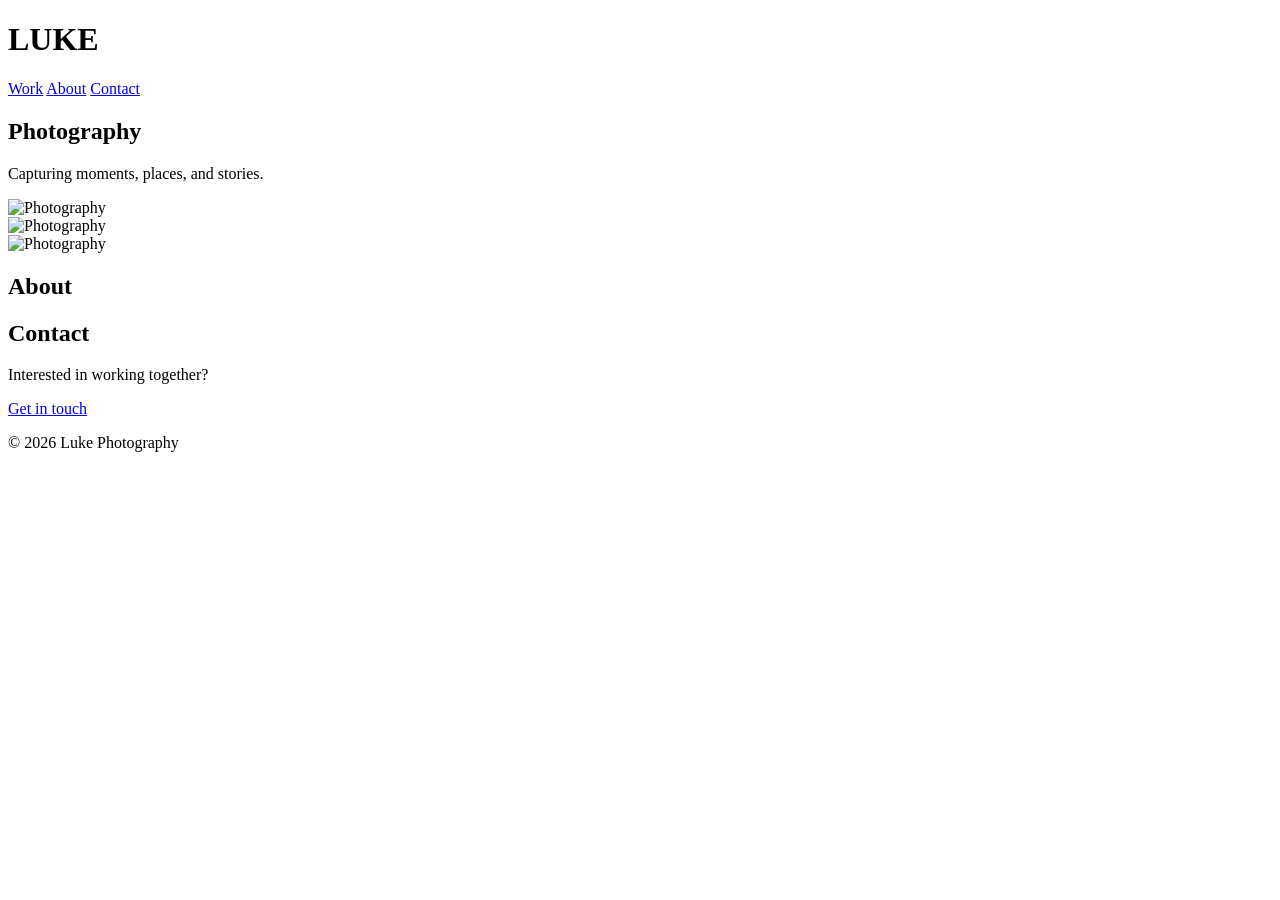
==== index.html @ 02cc5ba1 "Create index.html" ====
<!DOCTYPE html>
<html lang="en">
<head>
    <meta charset="UTF-8">
    <meta name="viewport" content="width=device-width, initial-scale=1.0">

    <title>Luke | Photography</title>

    <link rel="stylesheet" href="style.css">
</head>

<body>

    <header>
        <h1>LUKE</h1>

        <nav>
            <a href="#work">Work</a>
            <a href="#about">About</a>
            <a href="#contact">Contact</a>
        </nav>
    </header>


    <main>

        <section class="hero">
            <h2>Photography</h2>
            <p>Capturing moments, places, and stories.</p>
        </section>


        <section id="work" class="gallery">

            <div class="photo">
                <img src="images/photo1.jpg" alt="Photography">
            </div>

            <div class="photo">
                <img src="images/photo2.jpg" alt="Photography">
            </div>

            <div class="photo">
                <img src="images/photo3.jpg" alt="Photography">
            </div>

        </section>


        <section id="about" class="about">
            <h2>About</h2>

        </section>


        <section id="contact" class="contact">
            <h2>Contact</h2>

            <p>
                Interested in working together?
            </p>

            <a href="mailto:lukeczhoward@gmail.com">
                Get in touch
            </a>
        </section>

    </main>


    <footer>
        <p>© 2026 Luke Photography</p>
    </footer>

</body>
</html>
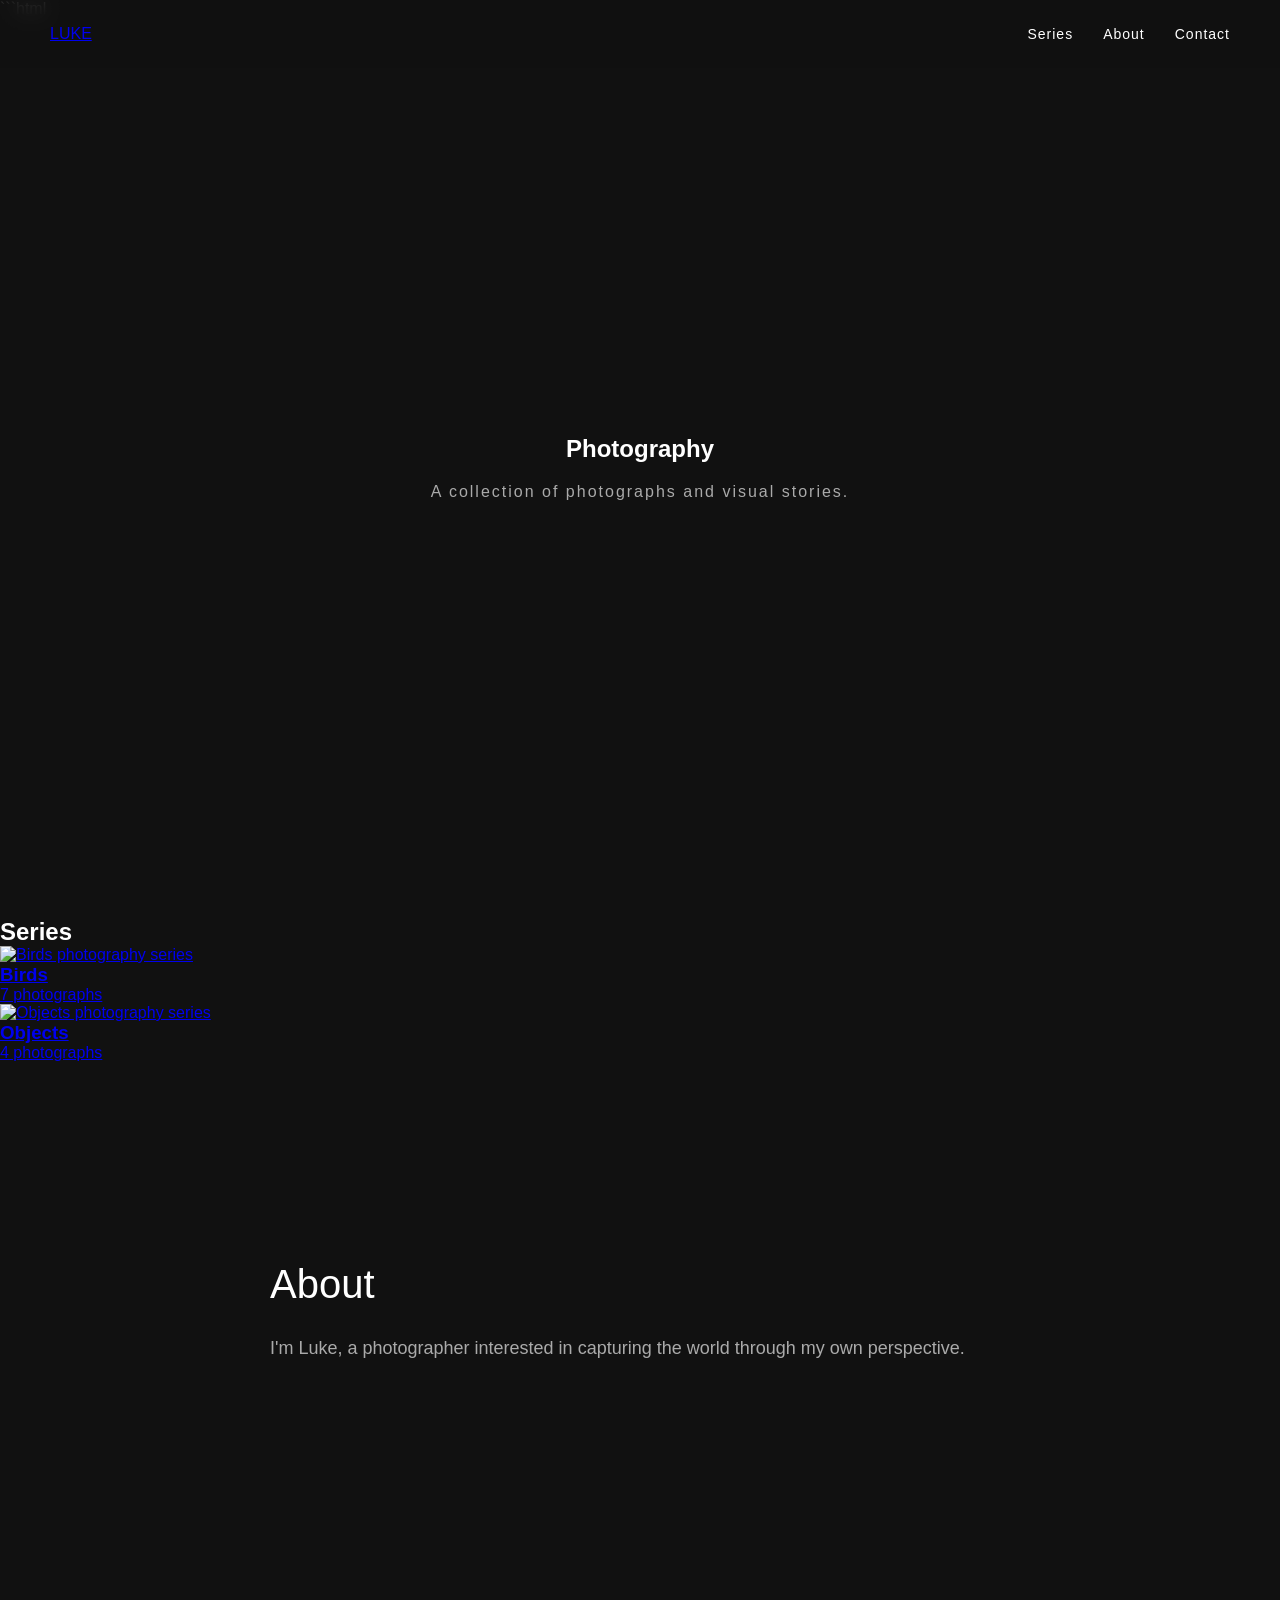
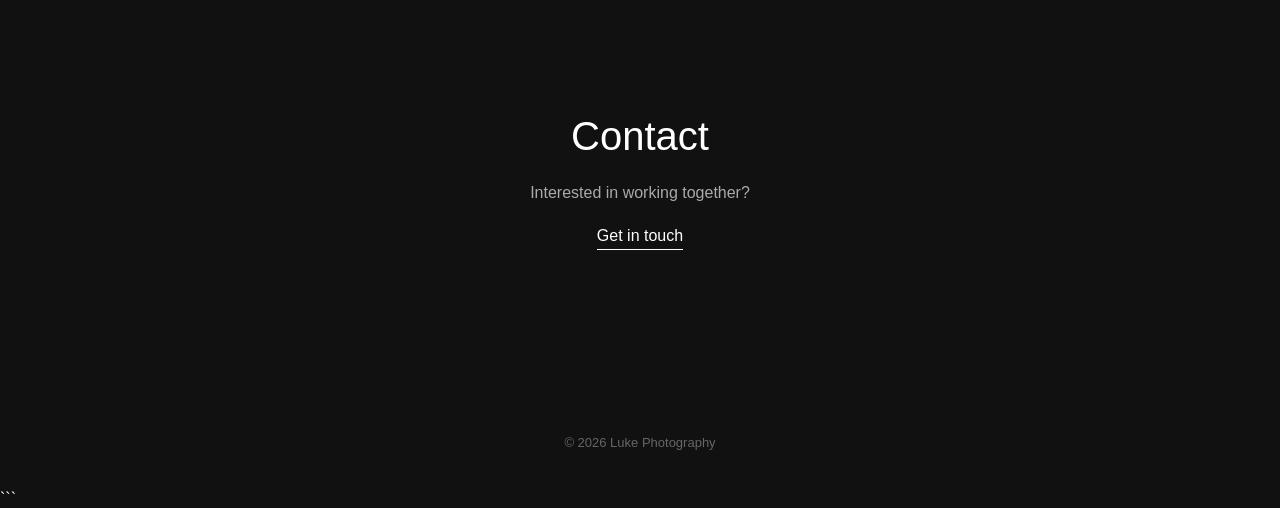
==== commit 2f0392a2: "Update index.html" ====
--- a/index.html
+++ b/index.html
@@ -1,3 +1,4 @@
+```html
 <!DOCTYPE html>
 <html lang="en">
 <head>
@@ -12,10 +13,10 @@
 <body>
 
     <header>
-        <h1>LUKE</h1>
+        <a href="index.html" class="logo">LUKE</a>
 
         <nav>
-            <a href="#work">Work</a>
+            <a href="#series">Series</a>
             <a href="#about">About</a>
             <a href="#contact">Contact</a>
         </nav>
@@ -25,44 +26,61 @@
     <main>
 
         <section class="hero">
-            <h2>Photography</h2>
-            <p>Capturing moments, places, and stories.</p>
+            <h1>Photography</h1>
+            <p>A collection of photographs and visual stories.</p>
         </section>
 
 
-        <section id="work" class="gallery">
+        <section id="series" class="series-section">
 
-            <div class="photo">
-                <img src="images/photo1.jpg" alt="Photography">
-            </div>
+            <h2>Series</h2>
 
-            <div class="photo">
-                <img src="images/photo2.jpg" alt="Photography">
-            </div>
+            <div class="series-grid">
 
-            <div class="photo">
-                <img src="images/photo3.jpg" alt="Photography">
+                <a href="birds.html" class="series-card">
+                    <img src="images/birds/bird1.jpg" alt="Birds photography series">
+                    <div class="series-title">
+                        <h3>Birds</h3>
+                        <p>7 photographs</p>
+                    </div>
+                </a>
+
+
+                <a href="objects.html" class="series-card">
+                    <img src="images/objects/object1.jpg" alt="Objects photography series">
+                    <div class="series-title">
+                        <h3>Objects</h3>
+                        <p>4 photographs</p>
+                    </div>
+                </a>
+
             </div>
 
         </section>
 
 
         <section id="about" class="about">
+
             <h2>About</h2>
+
+            <p>
+                I'm Luke, a photographer interested in capturing
+                the world through my own perspective.
+            </p>
 
         </section>
 
 
         <section id="contact" class="contact">
+
             <h2>Contact</h2>
 
-            <p>
-                Interested in working together?
-            </p>
+            <p>Interested in working together?</p>
 
-            <a href="mailto:lukeczhoward@gmail.com">
+            <a href="mailto:youremail@example.com">
                 Get in touch
             </a>
+
         </section>
 
     </main>
@@ -74,3 +92,4 @@
 
 </body>
 </html>
+```
--- a/style.css
+++ b/style.css
@@ -0,0 +1,219 @@
+/* ---------- GENERAL ---------- */
+
+* {
+    margin: 0;
+    padding: 0;
+    box-sizing: border-box;
+}
+
+html {
+    scroll-behavior: smooth;
+}
+
+body {
+    font-family: Arial, Helvetica, sans-serif;
+    background: #111;
+    color: #fff;
+}
+
+
+/* ---------- HEADER ---------- */
+
+header {
+    position: fixed;
+    top: 0;
+    left: 0;
+
+    width: 100%;
+
+    display: flex;
+    justify-content: space-between;
+    align-items: center;
+
+    padding: 25px 50px;
+
+    background: rgba(17, 17, 17, 0.85);
+    backdrop-filter: blur(10px);
+
+    z-index: 100;
+}
+
+header h1 {
+    font-size: 22px;
+    letter-spacing: 5px;
+}
+
+nav {
+    display: flex;
+    gap: 30px;
+}
+
+nav a {
+    color: white;
+    text-decoration: none;
+    font-size: 14px;
+    letter-spacing: 1px;
+
+    transition: opacity 0.3s;
+}
+
+nav a:hover {
+    opacity: 0.5;
+}
+
+
+/* ---------- HERO ---------- */
+
+.hero {
+    height: 100vh;
+
+    display: flex;
+    flex-direction: column;
+
+    justify-content: center;
+    align-items: center;
+
+    text-align: center;
+
+    padding: 20px;
+}
+
+.hero h2 {
+    font-size: clamp(50px, 10vw, 120px);
+    font-weight: 400;
+    letter-spacing: 8px;
+    text-transform: uppercase;
+}
+
+.hero p {
+    margin-top: 20px;
+
+    color: #aaa;
+
+    font-size: 16px;
+    letter-spacing: 2px;
+}
+
+
+/* ---------- GALLERY ---------- */
+
+.gallery {
+    width: 90%;
+    max-width: 1400px;
+
+    margin: 0 auto;
+
+    display: grid;
+
+    grid-template-columns: repeat(2, 1fr);
+
+    gap: 20px;
+}
+
+.photo {
+    overflow: hidden;
+}
+
+.photo img {
+    width: 100%;
+    height: auto;
+
+    display: block;
+
+    transition: transform 0.5s;
+}
+
+.photo:hover img {
+    transform: scale(1.03);
+}
+
+
+/* ---------- ABOUT ---------- */
+
+.about {
+    max-width: 800px;
+
+    margin: 200px auto;
+
+    padding: 0 30px;
+}
+
+.about h2,
+.contact h2 {
+    font-size: 40px;
+    font-weight: 400;
+
+    margin-bottom: 25px;
+}
+
+.about p {
+    color: #aaa;
+
+    font-size: 18px;
+    line-height: 1.8;
+}
+
+
+/* ---------- CONTACT ---------- */
+
+.contact {
+    text-align: center;
+
+    padding: 150px 30px;
+}
+
+.contact p {
+    color: #aaa;
+
+    margin-bottom: 25px;
+}
+
+.contact a {
+    color: white;
+
+    text-decoration: none;
+
+    border-bottom: 1px solid white;
+
+    padding-bottom: 5px;
+}
+
+
+/* ---------- FOOTER ---------- */
+
+footer {
+    text-align: center;
+
+    padding: 40px;
+
+    color: #666;
+
+    font-size: 13px;
+}
+
+
+/* ---------- MOBILE ---------- */
+
+@media (max-width: 700px) {
+
+    header {
+        padding: 20px;
+    }
+
+    nav {
+        gap: 15px;
+    }
+
+    nav a {
+        font-size: 12px;
+    }
+
+    .gallery {
+        grid-template-columns: 1fr;
+    }
+
+    .hero h2 {
+        letter-spacing: 4px;
+    }
+
+}
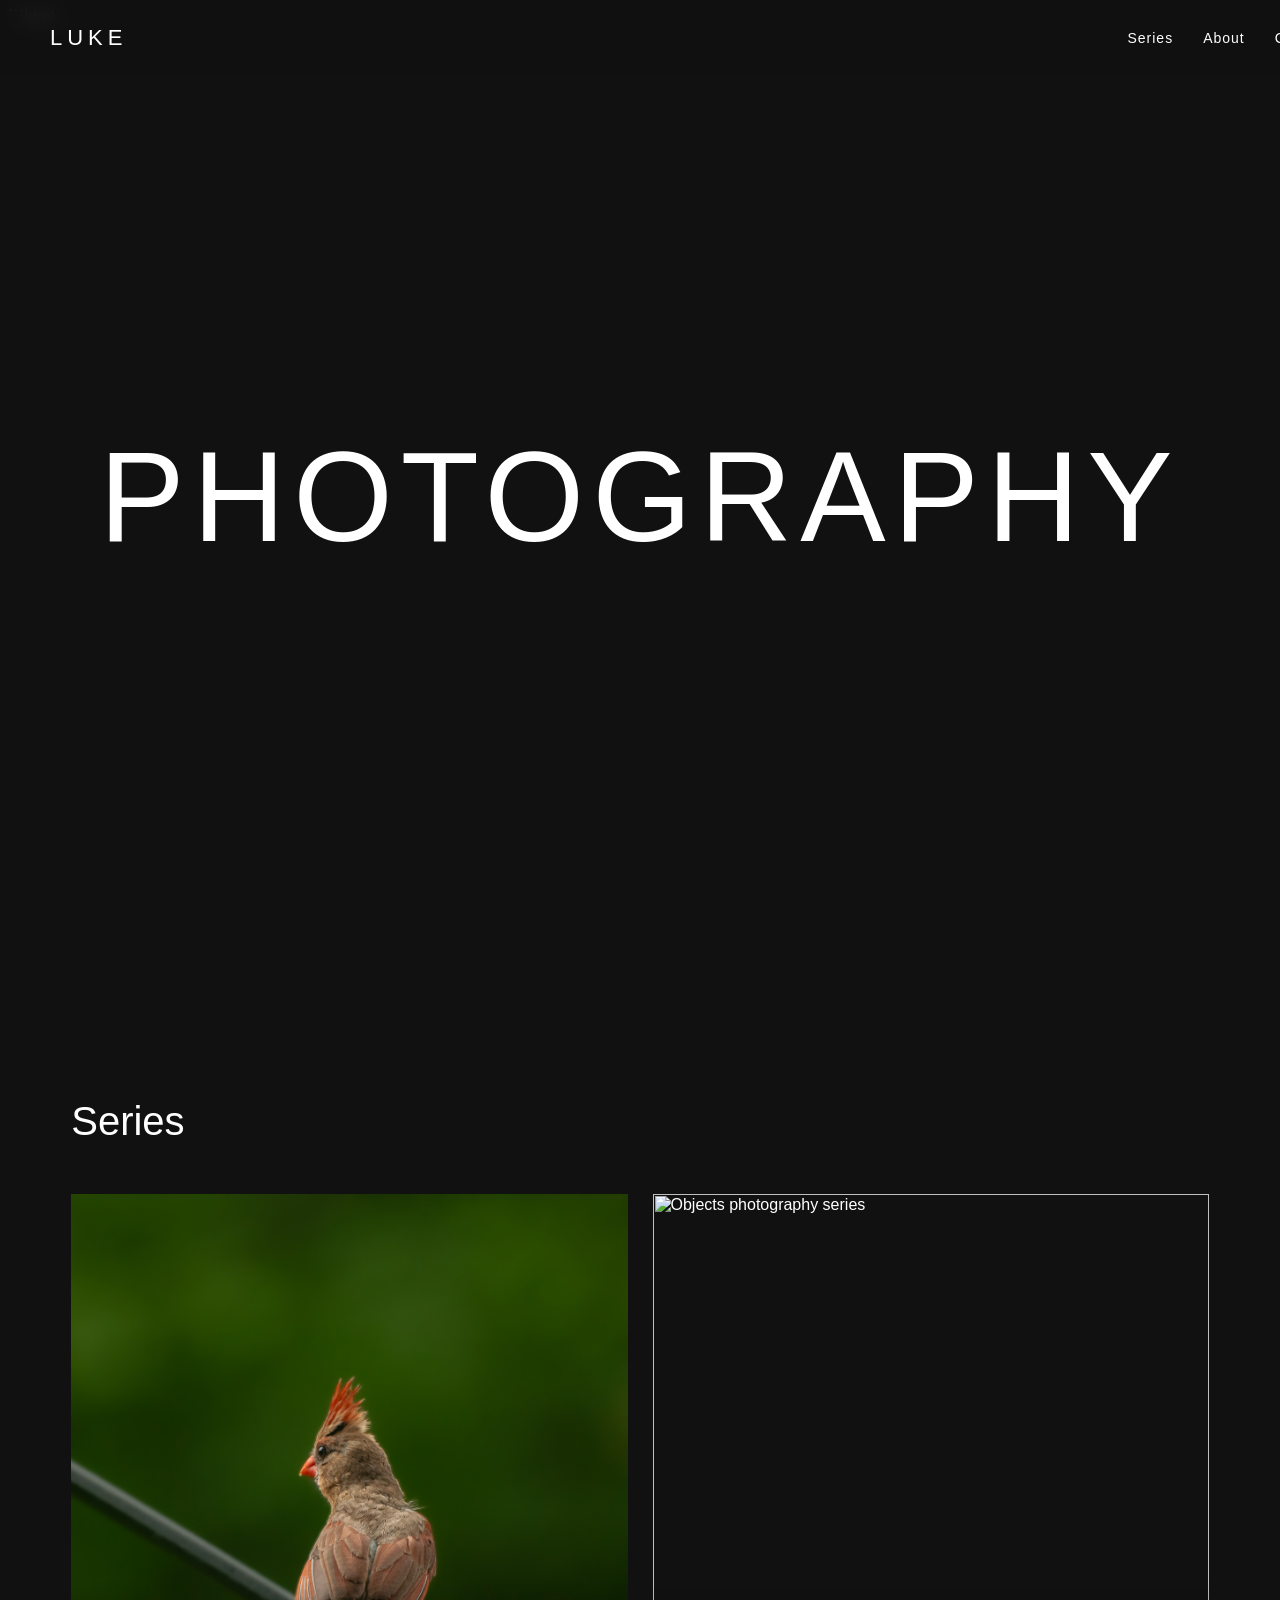
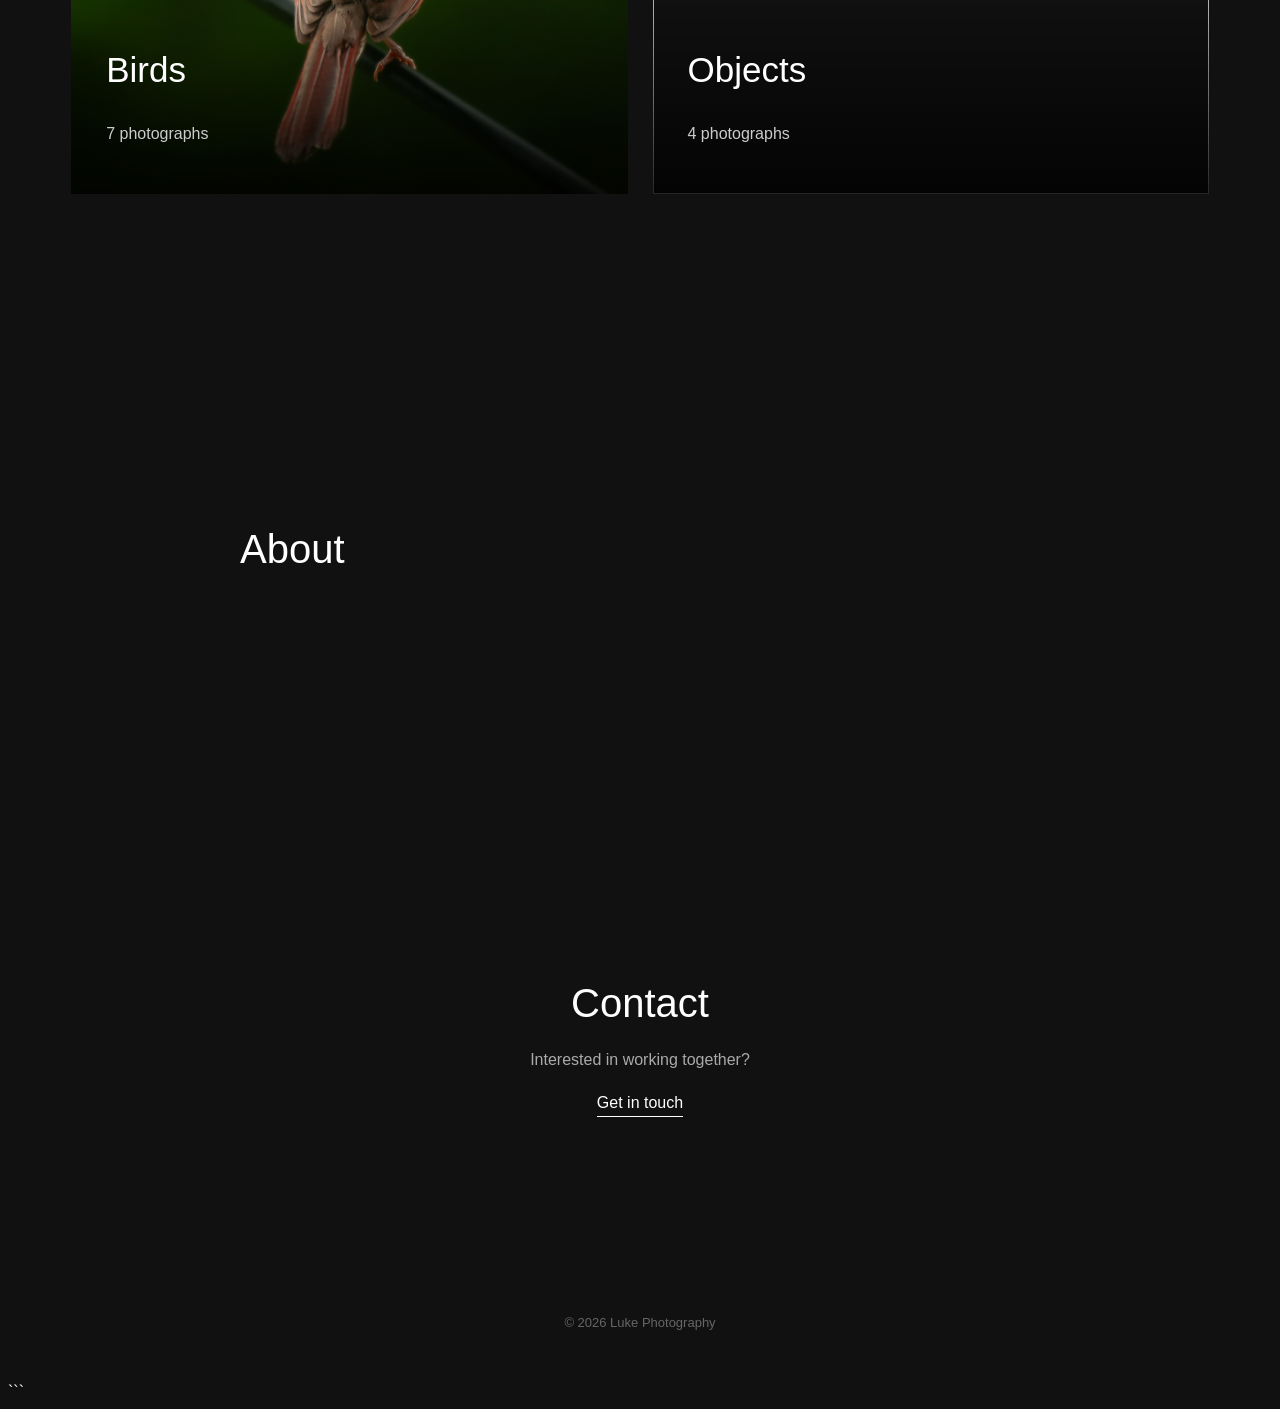
==== commit d37e03f2: "Update index.html" ====
--- a/index.html
+++ b/index.html
@@ -27,7 +27,6 @@
 
         <section class="hero">
             <h1>Photography</h1>
-            <p>A collection of photographs and visual stories.</p>
         </section>
 
 
@@ -38,7 +37,7 @@
             <div class="series-grid">
 
                 <a href="birds.html" class="series-card">
-                    <img src="images/birds/bird1.jpg" alt="Birds photography series">
+                    <img src="images/Birds/Bird1.jpg" alt="Birds photography series">
                     <div class="series-title">
                         <h3>Birds</h3>
                         <p>7 photographs</p>
@@ -63,11 +62,6 @@
 
             <h2>About</h2>
 
-            <p>
-                I'm Luke, a photographer interested in capturing
-                the world through my own perspective.
-            </p>
-
         </section>
 
 
@@ -77,7 +71,7 @@
 
             <p>Interested in working together?</p>
 
-            <a href="mailto:youremail@example.com">
+            <a href="mailto:Lukeczhoward@gmail.com">
                 Get in touch
             </a>
 
--- a/style.css
+++ b/style.css
@@ -1,5 +1,4 @@
-/* ---------- GENERAL ---------- */
-
+```css
 * {
     margin: 0;
     padding: 0;
@@ -17,7 +16,9 @@
 }
 
 
-/* ---------- HEADER ---------- */
+/* =========================
+   HEADER
+========================= */
 
 header {
     position: fixed;
@@ -38,7 +39,10 @@
     z-index: 100;
 }
 
-header h1 {
+.logo {
+    color: white;
+    text-decoration: none;
+
     font-size: 22px;
     letter-spacing: 5px;
 }
@@ -51,6 +55,7 @@
 nav a {
     color: white;
     text-decoration: none;
+
     font-size: 14px;
     letter-spacing: 1px;
 
@@ -62,7 +67,9 @@
 }
 
 
-/* ---------- HERO ---------- */
+/* =========================
+   HOME HERO
+========================= */
 
 .hero {
     height: 100vh;
@@ -78,9 +85,10 @@
     padding: 20px;
 }
 
-.hero h2 {
-    font-size: clamp(50px, 10vw, 120px);
-    font-weight: 400;
+.hero h1 {
+    font-size: clamp(55px, 10vw, 130px);
+    font-weight: 400;
+
     letter-spacing: 8px;
     text-transform: uppercase;
 }
@@ -95,52 +103,181 @@
 }
 
 
-/* ---------- GALLERY ---------- */
-
-.gallery {
+/* =========================
+   SERIES SECTION
+========================= */
+
+.series-section {
     width: 90%;
     max-width: 1400px;
 
     margin: 0 auto;
 
+    padding: 100px 0 200px;
+}
+
+.series-section > h2 {
+    font-size: 40px;
+    font-weight: 400;
+
+    margin-bottom: 50px;
+}
+
+.series-grid {
     display: grid;
 
     grid-template-columns: repeat(2, 1fr);
 
+    gap: 25px;
+}
+
+.series-card {
+    position: relative;
+
+    display: block;
+
+    overflow: hidden;
+
+    color: white;
+    text-decoration: none;
+}
+
+.series-card img {
+    width: 100%;
+    height: 600px;
+
+    object-fit: cover;
+
+    display: block;
+
+    transition: transform 0.6s;
+}
+
+.series-card:hover img {
+    transform: scale(1.04);
+}
+
+.series-title {
+    position: absolute;
+
+    bottom: 0;
+    left: 0;
+
+    width: 100%;
+
+    padding: 35px;
+
+    background: linear-gradient(
+        transparent,
+        rgba(0, 0, 0, 0.8)
+    );
+}
+
+.series-title h3 {
+    font-size: 35px;
+    font-weight: 400;
+}
+
+.series-title p {
+    margin-top: 5px;
+
+    color: #ccc;
+}
+
+
+/* =========================
+   SERIES PAGE HEADER
+========================= */
+
+.series-header {
+    max-width: 1000px;
+
+    margin: 0 auto;
+
+    padding: 180px 30px 100px;
+}
+
+.eyebrow {
+    font-size: 12px;
+
+    letter-spacing: 4px;
+
+    color: #888;
+
+    margin-bottom: 20px;
+}
+
+.series-header h1 {
+    font-size: clamp(60px, 10vw, 130px);
+
+    font-weight: 400;
+
+    letter-spacing: 5px;
+}
+
+.series-header > p:last-child {
+    margin-top: 25px;
+
+    color: #aaa;
+
+    font-size: 17px;
+
+    max-width: 600px;
+
+    line-height: 1.7;
+}
+
+
+/* =========================
+   PHOTO GALLERY
+========================= */
+
+.photo-grid {
+    width: 90%;
+    max-width: 1400px;
+
+    margin: 0 auto;
+
+    display: grid;
+
+    grid-template-columns: repeat(2, 1fr);
+
     gap: 20px;
-}
-
-.photo {
-    overflow: hidden;
-}
-
-.photo img {
+
+    padding-bottom: 150px;
+}
+
+.photo-grid img {
     width: 100%;
-    height: auto;
 
     display: block;
 
-    transition: transform 0.5s;
-}
-
-.photo:hover img {
-    transform: scale(1.03);
-}
-
-
-/* ---------- ABOUT ---------- */
+    transition: opacity 0.3s;
+
+    cursor: pointer;
+}
+
+.photo-grid img:hover {
+    opacity: 0.8;
+}
+
+
+/* =========================
+   ABOUT
+========================= */
 
 .about {
     max-width: 800px;
 
-    margin: 200px auto;
-
-    padding: 0 30px;
+    margin: 0 auto;
+
+    padding: 100px 30px 200px;
 }
 
 .about h2,
 .contact h2 {
     font-size: 40px;
+
     font-weight: 400;
 
     margin-bottom: 25px;
@@ -150,11 +287,14 @@
     color: #aaa;
 
     font-size: 18px;
+
     line-height: 1.8;
 }
 
 
-/* ---------- CONTACT ---------- */
+/* =========================
+   CONTACT
+========================= */
 
 .contact {
     text-align: center;
@@ -179,7 +319,9 @@
 }
 
 
-/* ---------- FOOTER ---------- */
+/* =========================
+   FOOTER
+========================= */
 
 footer {
     text-align: center;
@@ -192,7 +334,9 @@
 }
 
 
-/* ---------- MOBILE ---------- */
+/* =========================
+   MOBILE
+========================= */
 
 @media (max-width: 700px) {
 
@@ -208,12 +352,21 @@
         font-size: 12px;
     }
 
-    .gallery {
+    .series-grid {
         grid-template-columns: 1fr;
     }
 
-    .hero h2 {
+    .series-card img {
+        height: 500px;
+    }
+
+    .photo-grid {
+        grid-template-columns: 1fr;
+    }
+
+    .hero h1 {
         letter-spacing: 4px;
     }
 
 }
+```
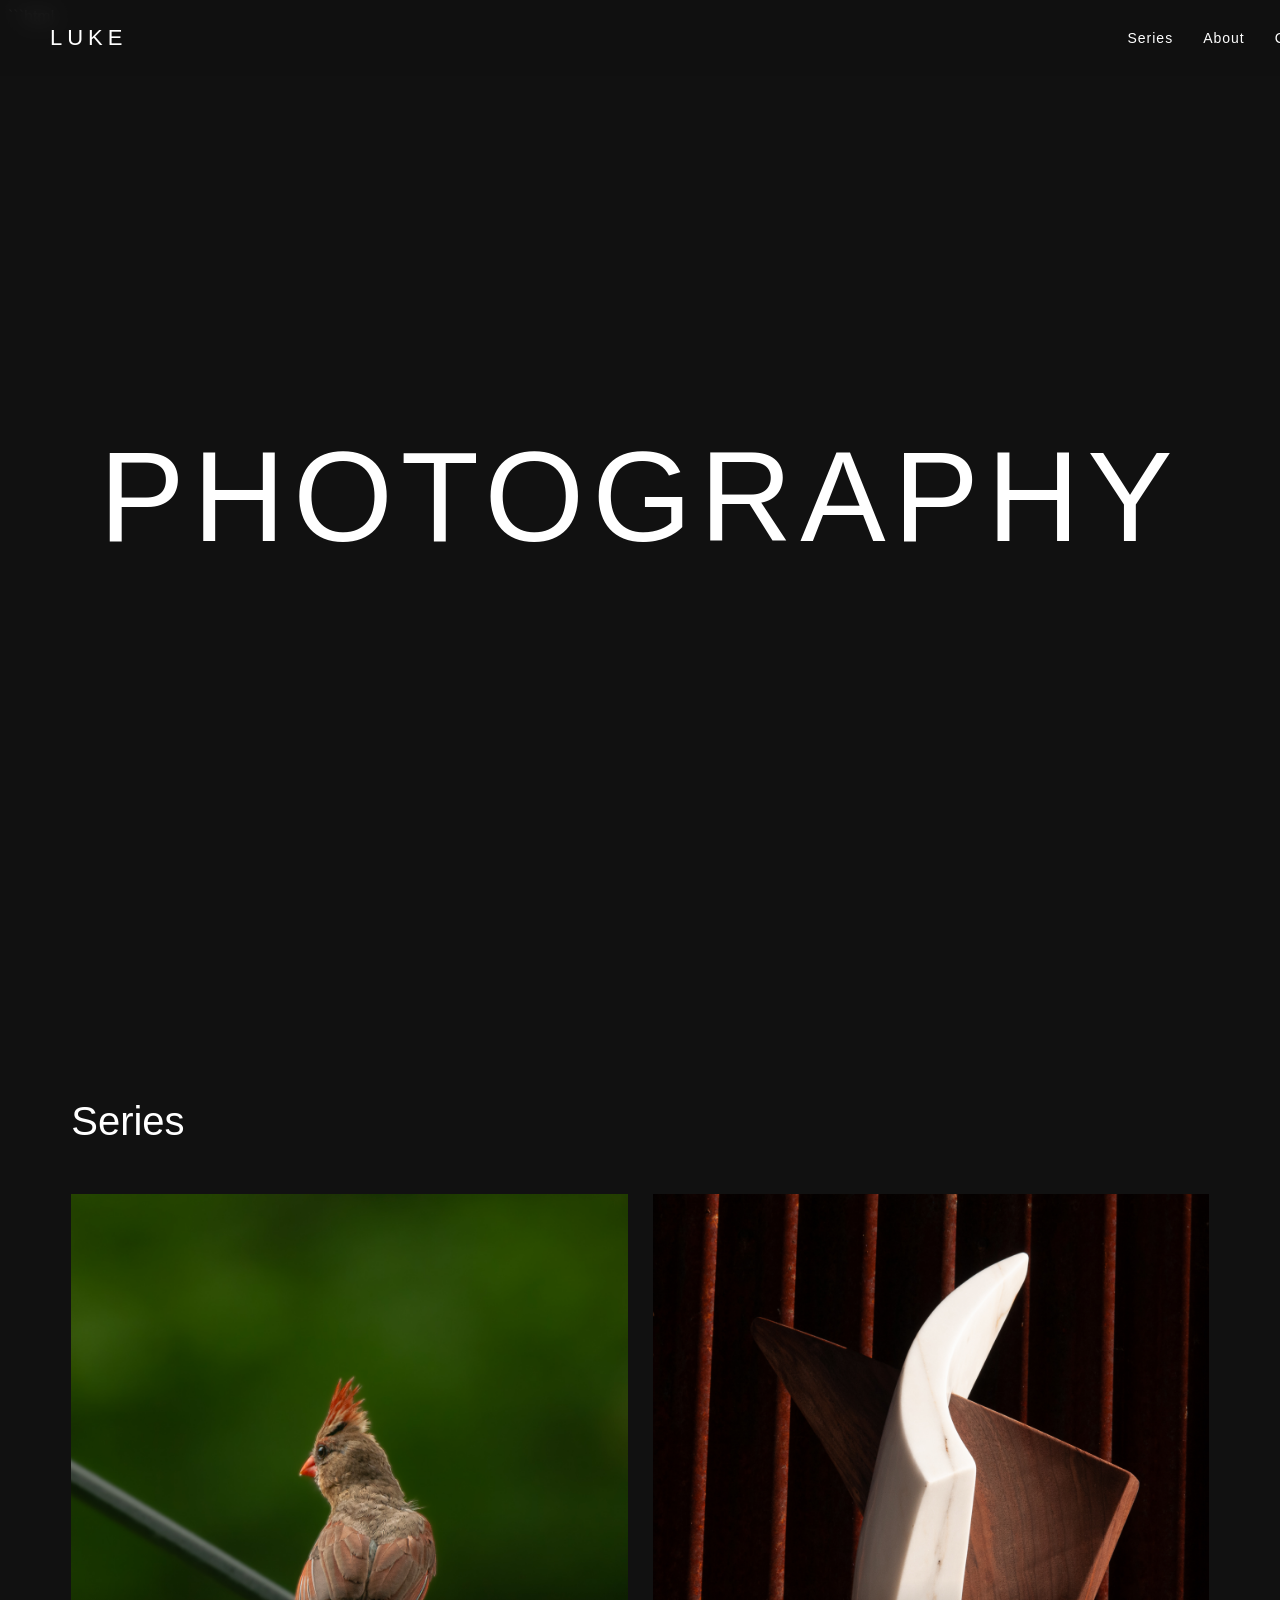
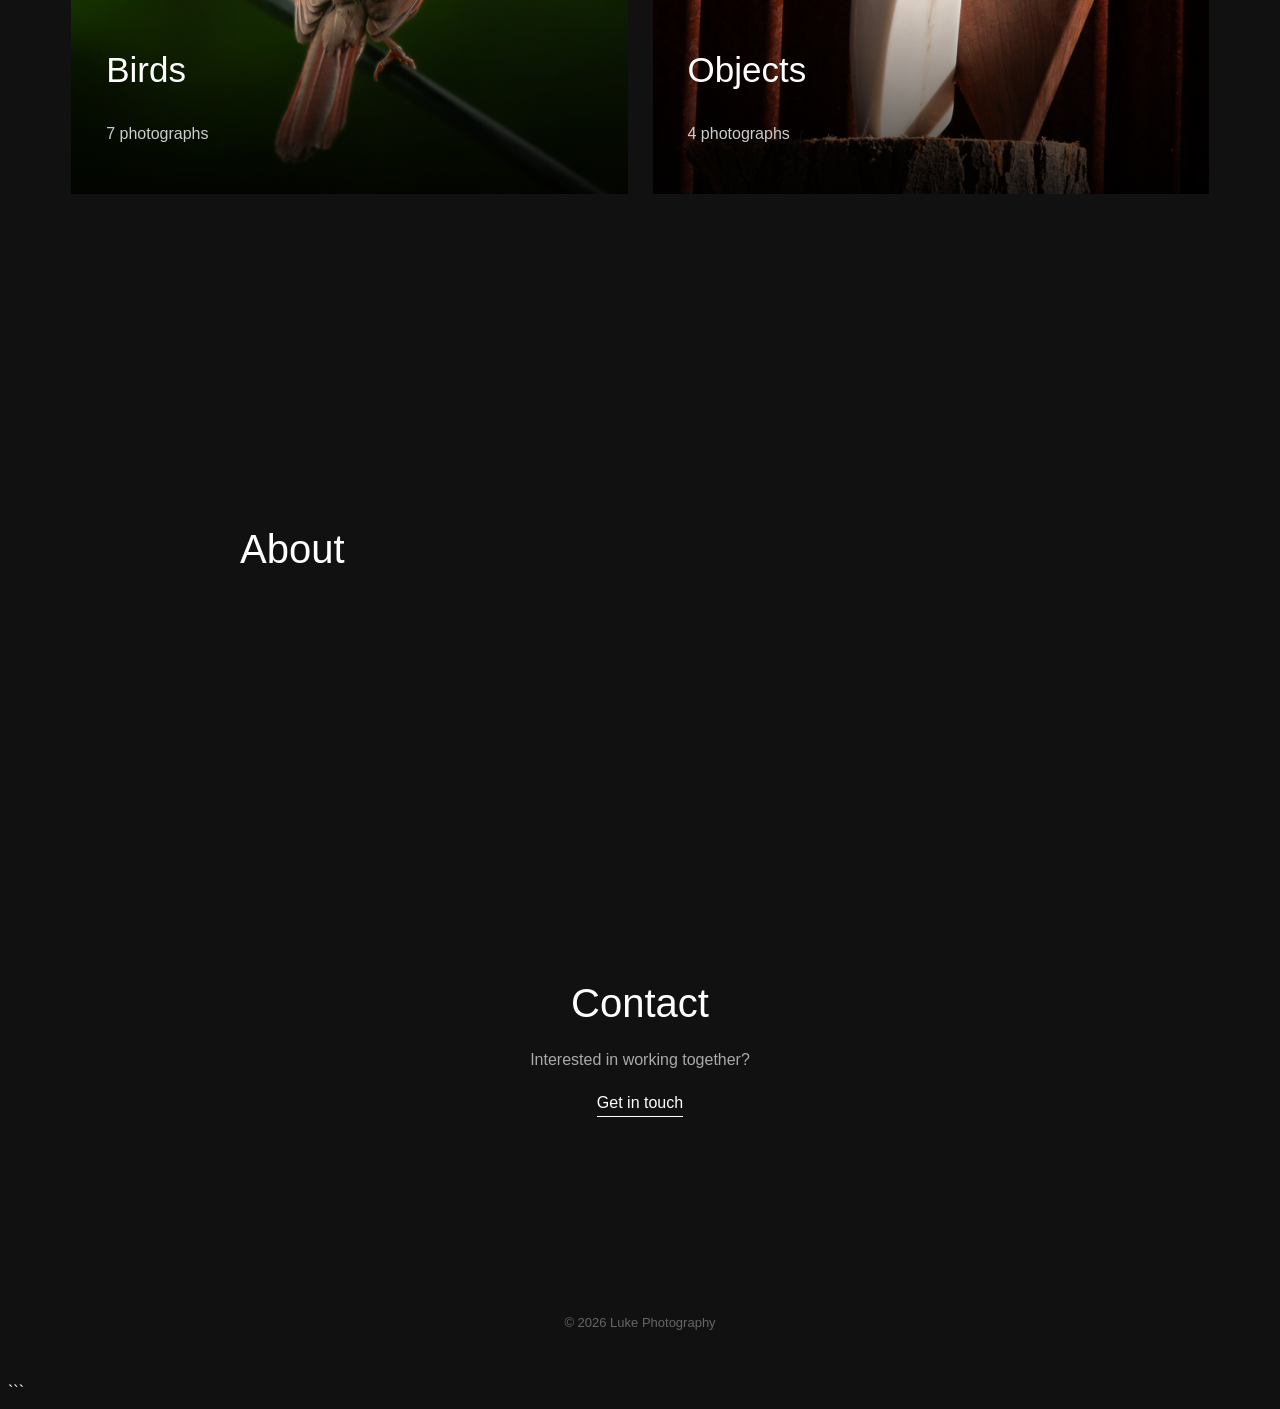
==== commit 90adbf4e: "Update index.html" ====
--- a/index.html
+++ b/index.html
@@ -46,7 +46,7 @@
 
 
                 <a href="objects.html" class="series-card">
-                    <img src="images/objects/object1.jpg" alt="Objects photography series">
+                    <img src="images/Objects/Object1.jpg" alt="Objects photography series">
                     <div class="series-title">
                         <h3>Objects</h3>
                         <p>4 photographs</p>
